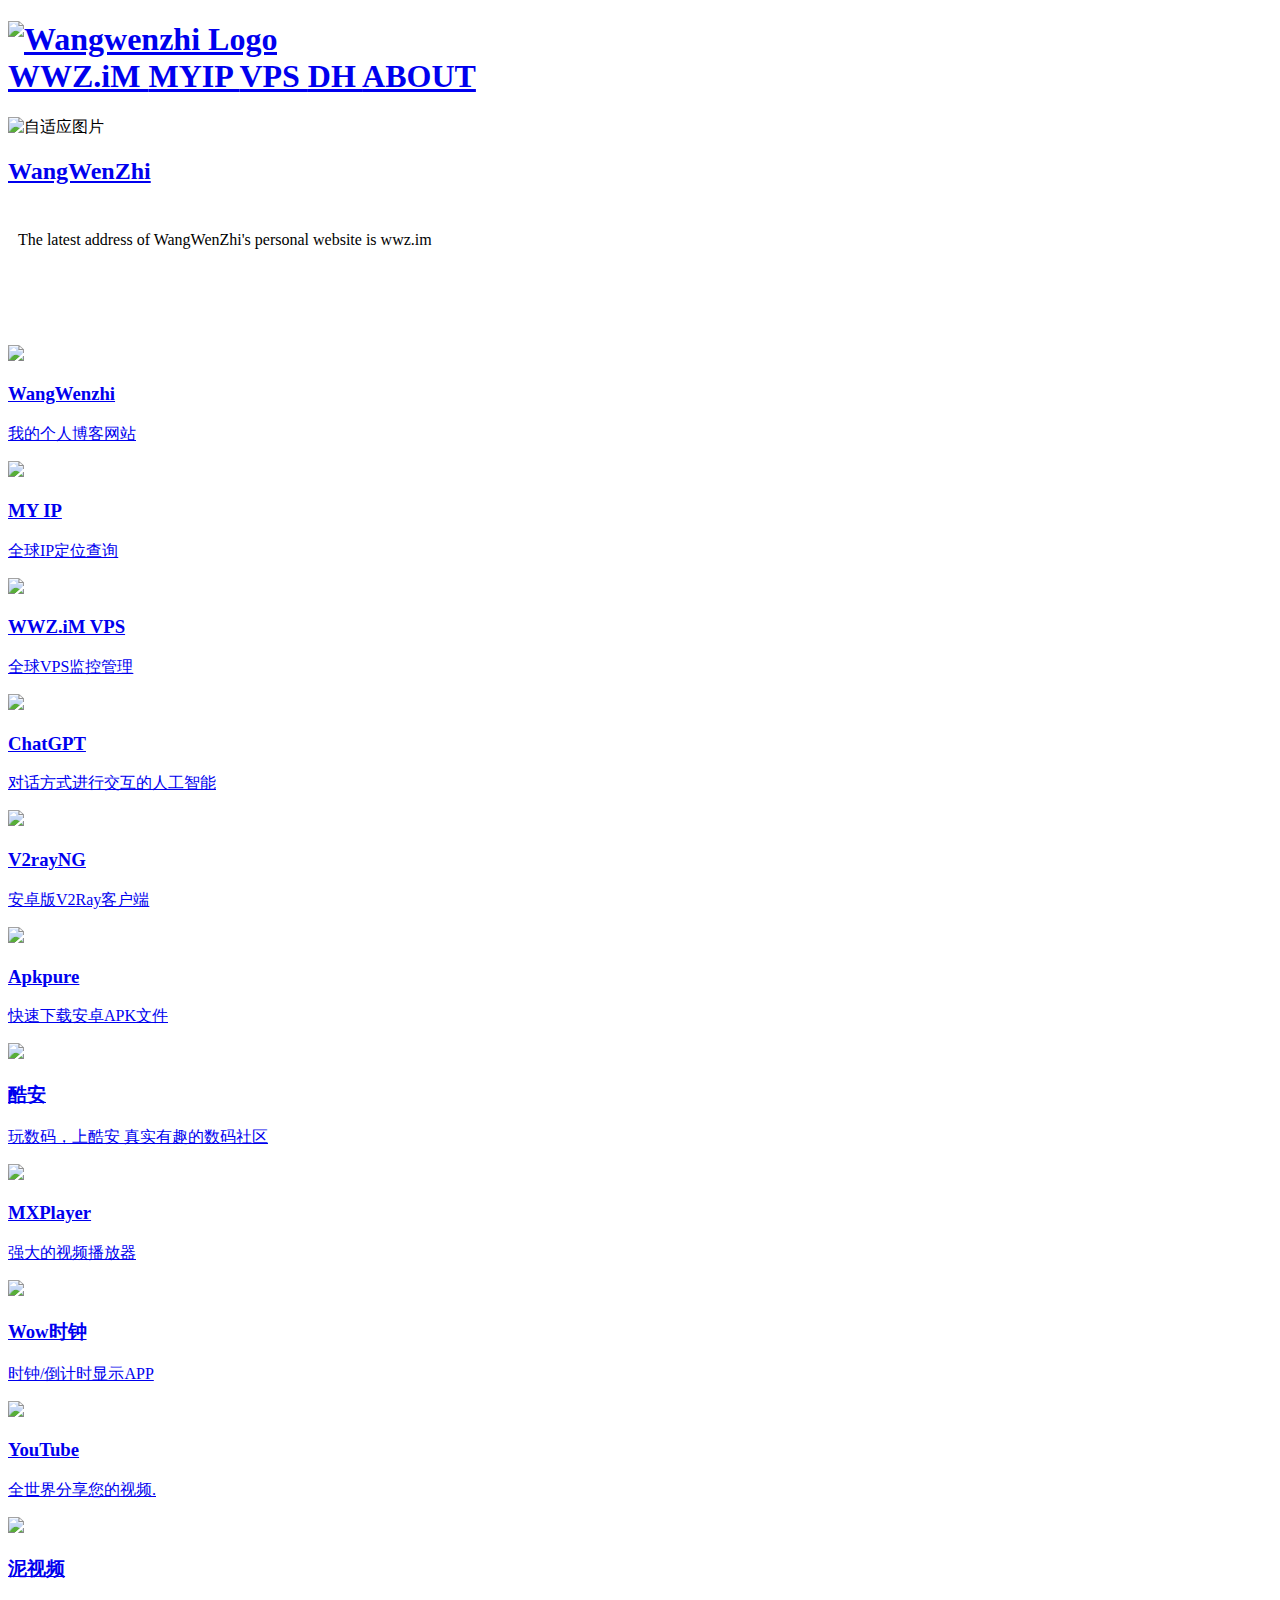
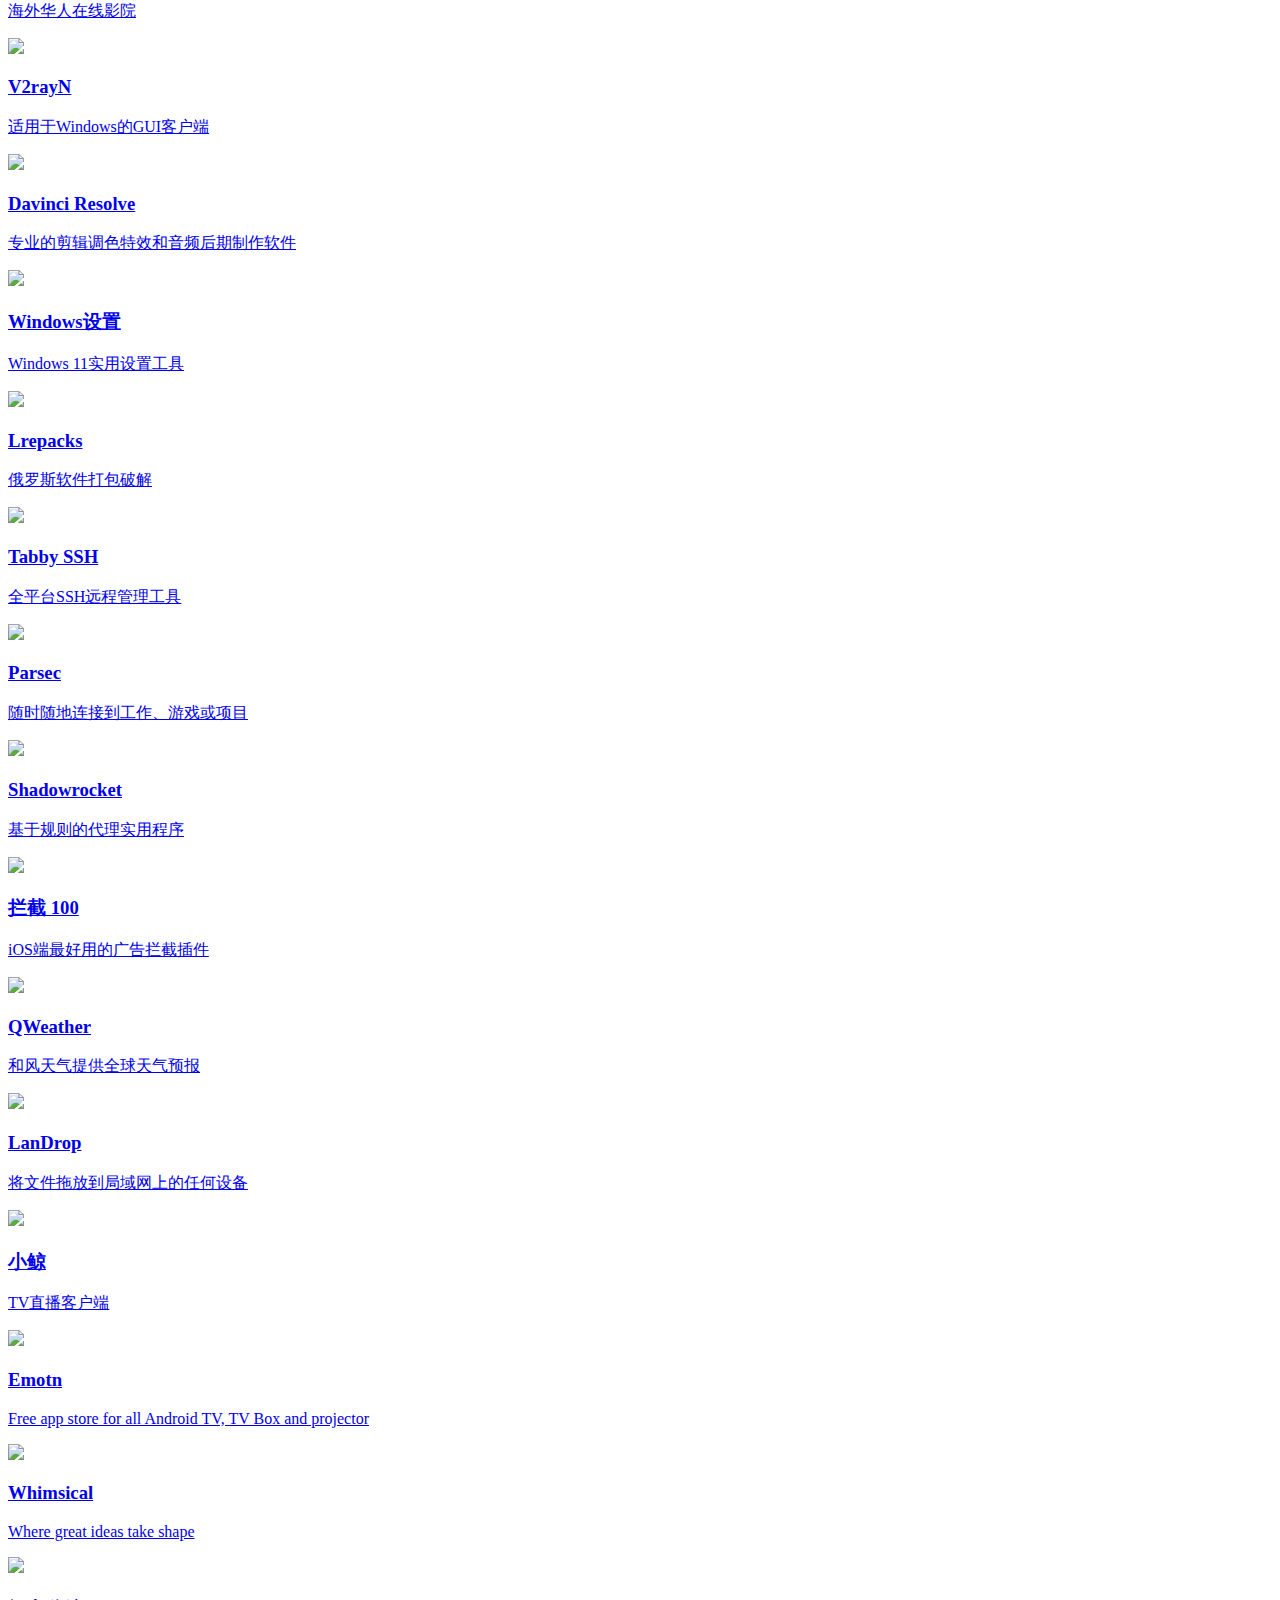
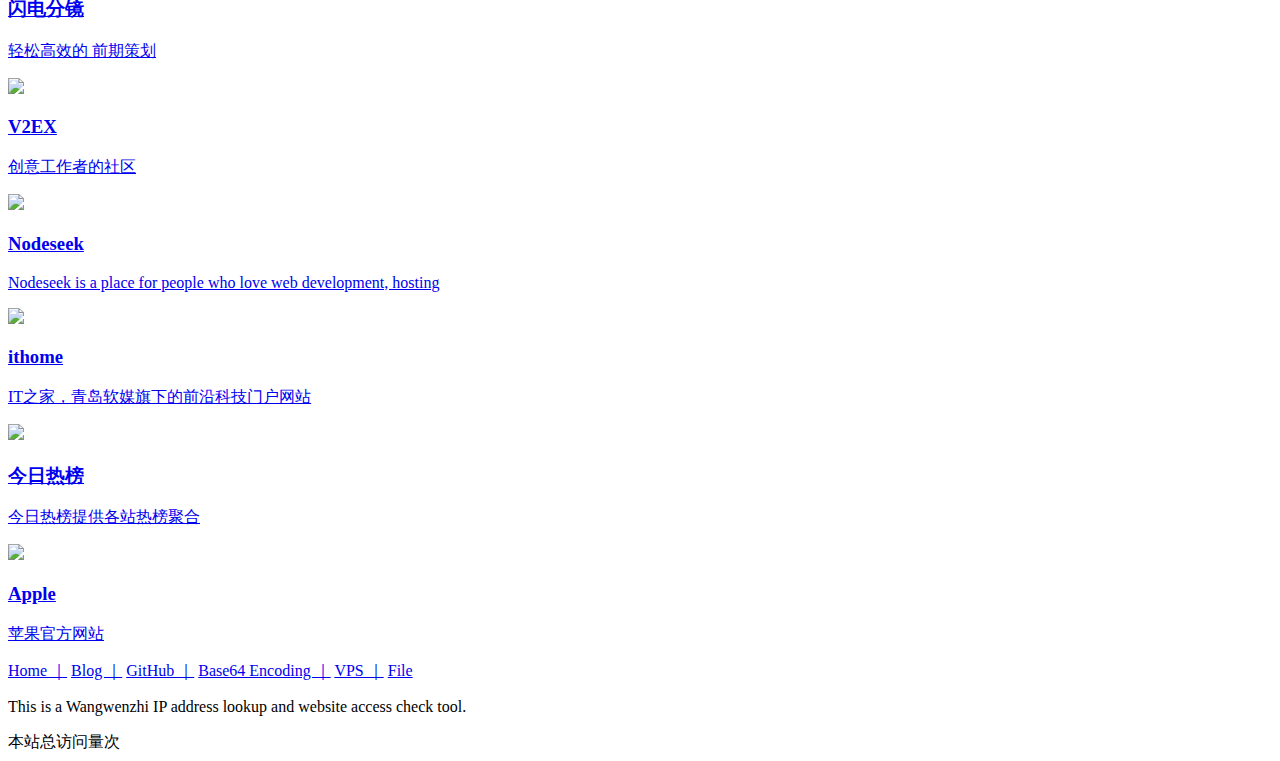
==== index.html @ b31d836f "Add files via upload" ====
<!DOCTYPE html>
<html lang="en">
<head>
    <meta charset="UTF-8">
    <meta http-equiv="x-dns-prefetch-control" content="on">
    <meta name="viewport" content="width=device-width,initial-scale=1,user-scalable=no,minimal-ui">
    <link rel="preconnect" href="https://cdn.jsdelivr.net" crossorigin>
    <link rel="preconnect" href="https://ip.mcr.moe" crossorigin>
    <link rel="preconnect" href="https://ipapi.co" crossorigin>
    <link rel="preconnect" href="https://myip.ipip.net" crossorigin>
    <link rel="preconnect" href="https://pv.sohu.com" crossorigin>
    <link rel="preconnect" href="https://api.ip.sb" crossorigin>
    <link rel="preconnect" href="https://api.ipify.org" crossorigin>
    <link rel="dns-prefetch" href="//cdn.jsdelivr.net">
    <link rel="dns-prefetch" href="//ip.mcr.moe">
    <link rel="dns-prefetch" href="//ipapi.co">
    <link rel="dns-prefetch" href="//myip.ipip.net">
    <link rel="dns-prefetch" href="//pv.sohu.com">
    <link rel="dns-prefetch" href="//api.ip.sb">
    <link rel="dns-prefetch" href="//api.ipify.org">

    <link rel="apple-touch-icon" sizes="180x180"
        href="https://wangwenzhi.eu.org/images/favicon_io/apple-touch-icon.png">
    <link rel="icon" type="image/png" sizes="32x32"
        href="https://wangwenzhi.eu.org/images/favicon_io/favicon-32x32.png">
    <link rel="icon" type="image/png" sizes="16x16"
        href="https://wangwenzhi.eu.org/images/favicon_io/favicon-16x16.png">
    <link rel="manifest" href="https://wangwenzhi.eu.org/images/favicon_io/site.webmanifest">
    <link rel="stylesheet" href="https://cdn.jsdelivr.net/npm/bulma@0.7.2/css/bulma.min.css">
    <link rel="stylesheet" href="https://cdn.jsdelivr.net/npm/suka.css@0.2.1">
    <script src="app.js"></script>
    <link rel="stylesheet" type="text/css" href="css/styles.css">
    <title>WangWenZhi | WWZ.iM</title>
    <script>
        // JavaScript function to reload the current page
        function refreshPage() {
            location.reload(true); // Use true to force a hard reload from the server
        }
    </script>
    <style>
        /* 隐藏所有页面 */
        .page {
            display: none;
        }
    </style>
</head>
<body>
        <!--头部-->
        
        <header class="glass-header">
     
                <h1>
                    <a href="#" onclick="refreshPage()" class="header-link">
                        <div class="logo">
                            <img src="https://wangwenzhi.eu.org/images/ww.png" alt="Wangwenzhi Logo">
                        </div>
                    </a>
                    <a href="#" onclick="loadPage('pages/home.html')" class="header-link">
                        WWZ.iM
                    </a>  
                    <a href="#" onclick="loadPage('pages/myip.html')" class="header-link">
                        MYIP
                    </a>
                    <a href="#" onclick="loadPage('pages/vps.html')" class="header-link" >
                        VPS
                    </a>
                    <a href="#" onclick="loadPage('pages/dh.html')" class="header-link">
                        DH
                    </a>
                    <a href="#" onclick="loadPage('pages/about.html')" class="header-link" >
                        ABOUT 
                    </a>
    
                </h1>
    
        </header>
        <!--头部-->

        
    <!-- 页面内容容器 -->
    <div id="pageContent"></div>

    <script>
        // JavaScript 函数，通过 AJAX 加载页面内容
        function loadPage(pageUrl) {
            const pageContentContainer = document.getElementById('pageContent');
            
            // 使用 fetch 加载页面内容
            fetch(pageUrl)
                .then(response => response.text())
                .then(data => {
                    // 将页面内容插入到容器中
                    pageContentContainer.innerHTML = data;
                })
                .catch(error => {
                    console.error('页面加载错误:', error);
                });
        }

        // 默认加载首页
        loadPage('pages/home.html');
    </script>

<footer class="footer">
    <div class="content has-text-centered">
        <p>
            <strong></strong>
            <a href="https://wwz.im/">Home ｜</a>
            <a href="https://wangwenzhi.eu.org/" target="_blank">Blog ｜</a>
            <a href="https://github.com/wangwenzhiwwz/myip" target="_blank">GitHub ｜</a>
            <a href="https://wangwenzhi.eu.org/base64/" target="_blank">Base64 Encoding ｜</a>
            <a href="https://vps.19971008.eu.org/" target="_blank">VPS ｜</a>
            <a href="https://wangwenzhi.eu.org/file/" target="_blank"> File</a>
        </p>
        <p>
            This is a Wangwenzhi IP address lookup and website access check tool.
        </p>
        <script async src="//busuanzi.ibruce.info/busuanzi/2.3/busuanzi.pure.mini.js"></script>
        <span id="busuanzi_container_site_pv">本站总访问量<span id="busuanzi_value_site_pv"></span>次</span>
    </div>
</footer>

</body>
</html>
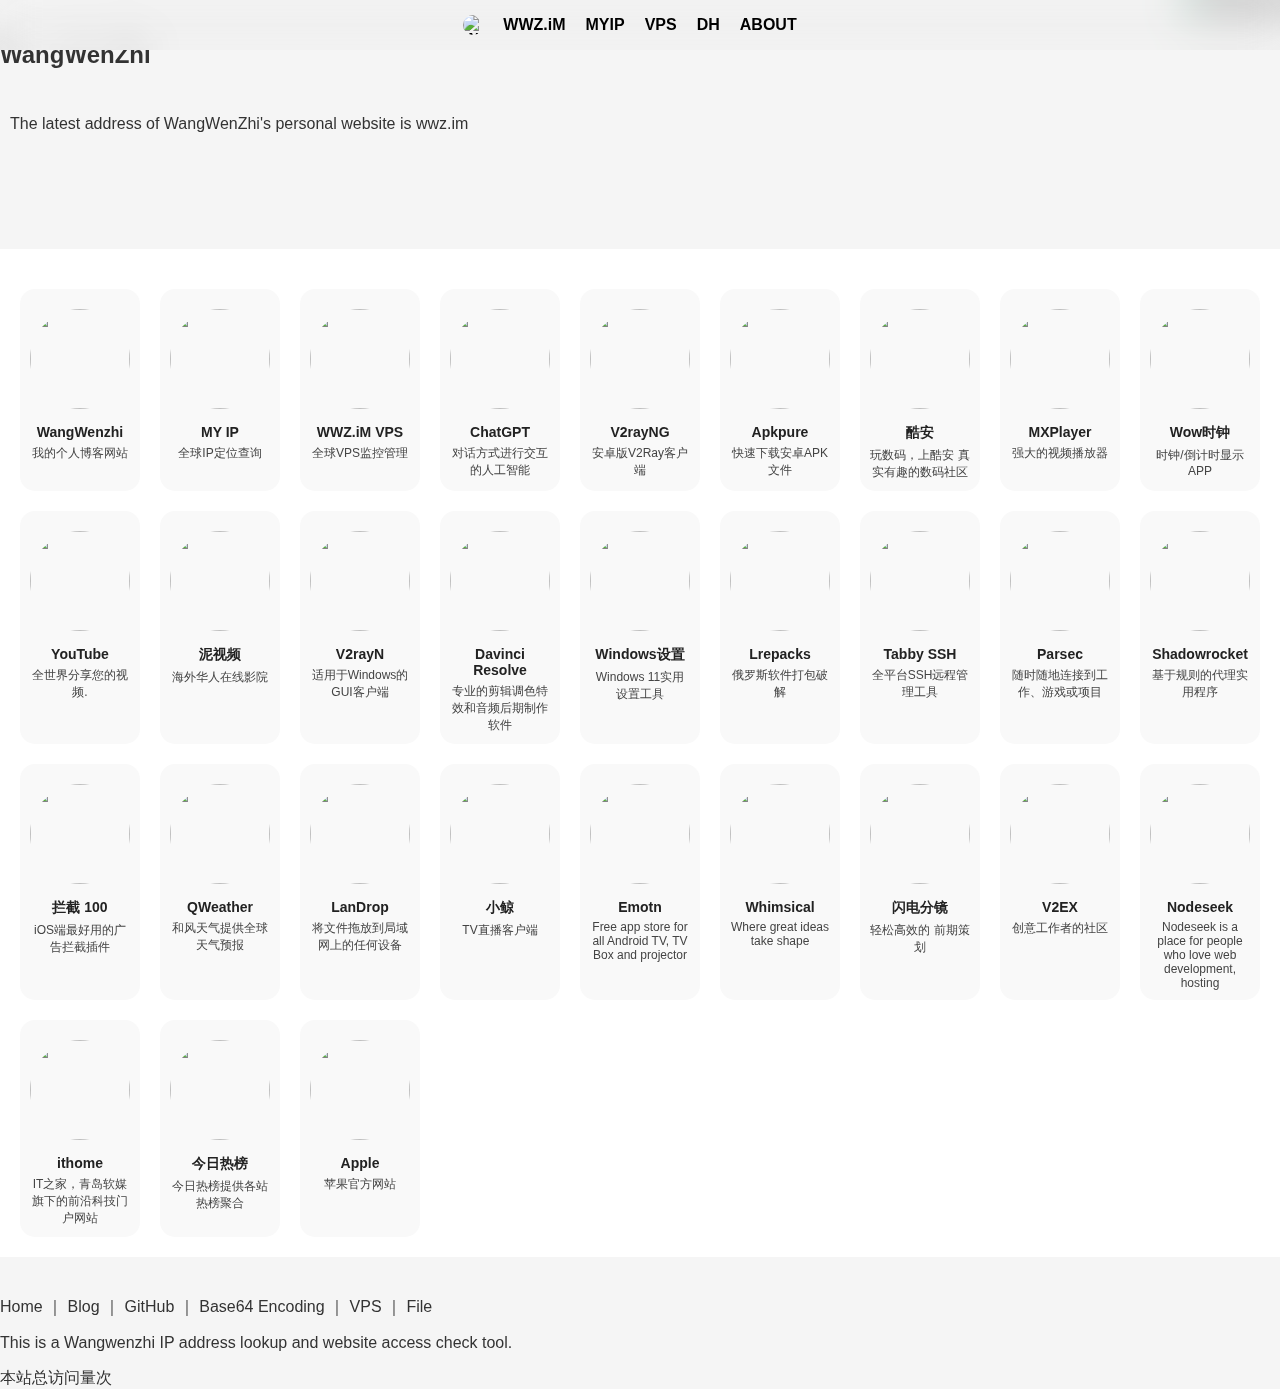
==== commit 7b624115: "Add files via upload" ====
--- a/index.html
+++ b/index.html
@@ -1,9 +1,18 @@
 <!DOCTYPE html>
 <html lang="en">
+
 <head>
     <meta charset="UTF-8">
     <meta http-equiv="x-dns-prefetch-control" content="on">
     <meta name="viewport" content="width=device-width,initial-scale=1,user-scalable=no,minimal-ui">
+    <link rel="apple-touch-icon" sizes="180x180" href="https://wangwenzhi.eu.org/images/favicon_io/apple-touch-icon.png">
+    <link rel="icon" type="image/png" sizes="32x32" href="https://wangwenzhi.eu.org/images/favicon_io/favicon-32x32.png">
+    <link rel="icon" type="image/png" sizes="16x16" href="https://wangwenzhi.eu.org/images/favicon_io/favicon-16x16.png">
+    <link rel="manifest" href="https://wangwenzhi.eu.org/images/favicon_io/site.webmanifest">
+    <link rel="stylesheet" href="https://cdn.jsdelivr.net/npm/bulma@0.7.2/css/bulma.min.css">
+    <link rel="stylesheet" href="https://cdn.jsdelivr.net/npm/suka.css@0.2.1">
+    <link rel="stylesheet" type="text/css" href="css/styles.css">
+
     <link rel="preconnect" href="https://cdn.jsdelivr.net" crossorigin>
     <link rel="preconnect" href="https://ip.mcr.moe" crossorigin>
     <link rel="preconnect" href="https://ipapi.co" crossorigin>
@@ -19,17 +28,8 @@
     <link rel="dns-prefetch" href="//api.ip.sb">
     <link rel="dns-prefetch" href="//api.ipify.org">
 
-    <link rel="apple-touch-icon" sizes="180x180"
-        href="https://wangwenzhi.eu.org/images/favicon_io/apple-touch-icon.png">
-    <link rel="icon" type="image/png" sizes="32x32"
-        href="https://wangwenzhi.eu.org/images/favicon_io/favicon-32x32.png">
-    <link rel="icon" type="image/png" sizes="16x16"
-        href="https://wangwenzhi.eu.org/images/favicon_io/favicon-16x16.png">
-    <link rel="manifest" href="https://wangwenzhi.eu.org/images/favicon_io/site.webmanifest">
-    <link rel="stylesheet" href="https://cdn.jsdelivr.net/npm/bulma@0.7.2/css/bulma.min.css">
-    <link rel="stylesheet" href="https://cdn.jsdelivr.net/npm/suka.css@0.2.1">
     <script src="app.js"></script>
-    <link rel="stylesheet" type="text/css" href="css/styles.css">
+
     <title>WangWenZhi | WWZ.iM</title>
     <script>
         // JavaScript function to reload the current page
@@ -44,39 +44,40 @@
         }
     </style>
 </head>
+
 <body>
-        <!--头部-->
-        
-        <header class="glass-header">
-     
-                <h1>
-                    <a href="#" onclick="refreshPage()" class="header-link">
-                        <div class="logo">
-                            <img src="https://wangwenzhi.eu.org/images/ww.png" alt="Wangwenzhi Logo">
-                        </div>
-                    </a>
-                    <a href="#" onclick="loadPage('pages/home.html')" class="header-link">
-                        WWZ.iM
-                    </a>  
-                    <a href="#" onclick="loadPage('pages/myip.html')" class="header-link">
-                        MYIP
-                    </a>
-                    <a href="#" onclick="loadPage('pages/vps.html')" class="header-link" >
-                        VPS
-                    </a>
-                    <a href="#" onclick="loadPage('pages/dh.html')" class="header-link">
-                        DH
-                    </a>
-                    <a href="#" onclick="loadPage('pages/about.html')" class="header-link" >
-                        ABOUT 
-                    </a>
-    
-                </h1>
-    
-        </header>
-        <!--头部-->
+    <!--头部-->
 
-        
+    <header class="glass-header">
+
+        <h1>
+            <a href="#" onclick="refreshPage()" class="header-link">
+                <div class="logo">
+                    <img src="https://wangwenzhi.eu.org/images/ww.png" alt="Wangwenzhi Logo">
+                </div>
+            </a>
+            <a href="#" onclick="loadPage('pages/home.html')" class="header-link">
+                WWZ.iM
+            </a>
+            <a href="#" onclick="loadPage('pages/myip.html')" class="header-link">
+                MYIP
+            </a>
+            <a href="#" onclick="loadPage('pages/vps.html')" class="header-link">
+                VPS
+            </a>
+            <a href="#" onclick="loadPage('pages/dh.html')" class="header-link">
+                DH
+            </a>
+            <a href="#" onclick="loadPage('pages/about.html')" class="header-link">
+                ABOUT
+            </a>
+
+        </h1>
+
+    </header>
+    <!--头部-->
+
+
     <!-- 页面内容容器 -->
     <div id="pageContent"></div>
 
@@ -84,7 +85,7 @@
         // JavaScript 函数，通过 AJAX 加载页面内容
         function loadPage(pageUrl) {
             const pageContentContainer = document.getElementById('pageContent');
-            
+
             // 使用 fetch 加载页面内容
             fetch(pageUrl)
                 .then(response => response.text())
@@ -101,24 +102,39 @@
         loadPage('pages/home.html');
     </script>
 
-<footer class="footer">
-    <div class="content has-text-centered">
-        <p>
-            <strong></strong>
-            <a href="https://wwz.im/">Home ｜</a>
-            <a href="https://wangwenzhi.eu.org/" target="_blank">Blog ｜</a>
-            <a href="https://github.com/wangwenzhiwwz/myip" target="_blank">GitHub ｜</a>
-            <a href="https://wangwenzhi.eu.org/base64/" target="_blank">Base64 Encoding ｜</a>
-            <a href="https://vps.19971008.eu.org/" target="_blank">VPS ｜</a>
-            <a href="https://wangwenzhi.eu.org/file/" target="_blank"> File</a>
-        </p>
-        <p>
-            This is a Wangwenzhi IP address lookup and website access check tool.
-        </p>
-        <script async src="//busuanzi.ibruce.info/busuanzi/2.3/busuanzi.pure.mini.js"></script>
-        <span id="busuanzi_container_site_pv">本站总访问量<span id="busuanzi_value_site_pv"></span>次</span>
-    </div>
-</footer>
+    <script>
+        HTTP.runcheck();
+
+        IP.getWebrtcIP()
+        IP.getIpipnetIP();
+        IP.getSohuIP();
+
+        IP.getIpsbIP();
+        IP.getIpifyIP();
+        IP.getIpapiIP();
+    </script>
+
+    <footer class="footer">
+        <div class="content has-text-centered">
+            <p>
+                <strong></strong>
+                <a href="https://wwz.im/">Home ｜</a>
+                <a href="https://wangwenzhi.eu.org/" target="_blank">Blog ｜</a>
+                <a href="https://github.com/wangwenzhiwwz/myip" target="_blank">GitHub ｜</a>
+                <a href="https://wangwenzhi.eu.org/base64/" target="_blank">Base64 Encoding ｜</a>
+                <a href="https://vps.19971008.eu.org/" target="_blank">VPS ｜</a>
+                <a href="https://wangwenzhi.eu.org/file/" target="_blank"> File</a>
+            </p>
+            <p>
+                This is a Wangwenzhi IP address lookup and website access check tool.
+            </p>
+            <script async src="//busuanzi.ibruce.info/busuanzi/2.3/busuanzi.pure.mini.js"></script>
+            <span id="busuanzi_container_site_pv">本站总访问量<span id="busuanzi_value_site_pv"></span>次</span>
+        </div>
+    </footer>
+    
+
 
 </body>
-</html>
+
+</html>--- a/css/styles.css
+++ b/css/styles.css
@@ -0,0 +1,238 @@
+/* 基本样式 */
+body {
+    font-family: "Helvetica Neue", Helvetica, Arial, sans-serif;
+    margin: 0;
+    padding: 0;
+    background-color: #f5f5f5;
+    color: #333;
+}
+
+
+/* 固定在顶部的导航栏 */
+header {
+    position: fixed;
+    top: 0;
+    left: 0;
+    width: 100%;
+    padding: 15px 0;
+    display: flex;
+    justify-content: center;
+    z-index: 200;
+    position: fixed;
+    -webkit-backdrop-filter: saturate(180%) blur(20px);
+    backdrop-filter: saturate(180%) blur(20px);
+    -webkit-transition: background-color .5s cubic-bezier(.28, .11, .32, 1);
+    transition: background-color .5s cubic-bezier(.28, .11, .32, 1);
+    -webkit-transition-property: background-color, -webkit-backdrop-filter;
+    transition-property: background-color, -webkit-backdrop-filter;
+    transition-property: background-color, backdrop-filter;
+    transition-property: background-color, backdrop-filter, -webkit-backdrop-filter;
+    overflow: hidden
+}
+
+header:after {
+    content: '';
+    width: 100%;
+    height: 100%;
+    position: absolute;
+    left: 0;
+    top: 0;
+    background: inherit;
+    filter: blur(20px);
+    background: rgba(220, 220, 220, 0.2)
+}
+/* 导航链接样式 */
+.header-link {
+    z-index: 1;
+    text-decoration: none;
+    color: #000000;
+    margin-right: 20px;
+    font-weight: bold;
+    font-size: 16px;
+    transition: color 0.3s;
+}
+
+.header-link:hover {
+    color: #4e4e4e;
+}
+
+/* 定义滚动条的样式 */
+::-webkit-scrollbar {
+    width: 8px; /* 控制滚动条的宽度 */
+  }
+  
+  /* 定义滚动条轨道的样式 */
+  ::-webkit-scrollbar-track {
+    background-color: #f1f1f1; /* 轨道的背景色 */
+    border-radius: 8px; /* 上下圆角 */
+  }
+  
+  /* 定义滚动条滑块的样式 */
+  ::-webkit-scrollbar-thumb {
+    background-color: #d4d4d4; /* 滑块的背景色 */
+    border-radius: 8px; /* 上下圆角 */
+  }
+  
+  /* 当滚动条被激活（被点击）时滑块的样式 */
+  ::-webkit-scrollbar-thumb:hover {
+    background-color: #969696; /* 滑块的背景色（悬停时） */
+  }
+  
+
+.footer {
+    margin-top: 30px;
+    border-radius: 15px;
+
+}
+
+/* Logo 样式 */
+.logo {
+    display: flex;
+    align-items: center;
+
+}
+
+.logo img {
+    width: 20px;
+    height: 20px;
+    border-radius: 50%;
+}
+
+/* H1 标题样式 */
+h1 {
+    margin: 0;
+    display: flex;
+    align-items: center;
+}
+
+
+
+/* 应用分类样式 */
+.app-category {
+    margin-top: 40px;
+    margin-bottom: 40px;
+    padding: 20px;
+    background-color: #fff;
+}
+
+/* 应用网格布局 */
+.app-grid {
+    display: grid;
+    grid-template-columns: repeat(auto-fill, minmax(120px, 1fr));
+    gap: 20px;
+}
+
+/* 应用项样式 */
+.app-item {
+    display: flex;
+    flex-direction: column;
+    align-items: center;
+    padding: 10px;
+    background-color: #f9f9f9;
+    border-radius: 15px;
+    text-align: center;
+    transition: background-color 0.3s, box-shadow 0.3s;
+}
+
+.app-item:hover {
+    background-color: #f5f5f5;
+    box-shadow: 0px 0px 5px rgba(0, 0, 0, 0.1);
+}
+
+/* 应用图标样式 */
+.app-icon {
+    width: 100px;
+    height: 100px;
+    border-radius: 50%;
+    object-fit: cover;
+    margin-bottom: 10px;
+}
+
+/* 应用详情样式 */
+.app-details {
+    flex: 1;
+}
+
+.app-name {
+    font-weight: bold;
+    font-size: 14px;
+    margin: 5px 0;
+    color: #222;
+}
+
+.app-description {
+    font-size: 12px;
+    margin: 0;
+    color: #444;
+}
+
+.app-link {
+    display: inline-block;
+    text-decoration: none;
+    margin-top: 10px;
+    font-size: 12px;
+    color: #007bff;
+    transition: color 0.3s;
+}
+
+.app-link:hover {
+    color: #0056b3;
+}
+
+.image-container {
+    max-width: 100%;
+    overflow: hidden;
+    text-align: center;
+}
+
+.image-container img {
+    max-width: 100%;
+    height: auto;
+    vertical-align: middle;
+    position: relative;
+    left: 50%;
+    transform: translateX(-50%);
+}
+
+/* 响应式布局 */
+@media (max-width: 600px) {
+    .image-container img {
+        max-width: 300%;
+        /* Show the middle 50% of the image */
+        left: -100%;
+        /* Adjust the positioning to show the middle */
+        transform: none;
+        /* Reset the transform */
+    }
+
+    /* 轮播图响应式调整 */
+    .slider-wrap {
+        height: 50px;
+    }
+
+    .slider .slider-list .item {
+        display: none;
+        position: absolute;
+        top: 0;
+        left: 0;
+        width: 100%;
+        height: 100%;
+        overflow: hidden;
+    }
+
+    .slider .slider-list .item.cur {
+        display: block;
+    }
+}
+
+/* 链接样式 */
+a {
+    text-decoration: none;
+    color: #333;
+    transition: color 0.3s;
+}
+
+/* 鼠标悬停链接样式 */
+a:hover {
+    color: #ff9900;
+}